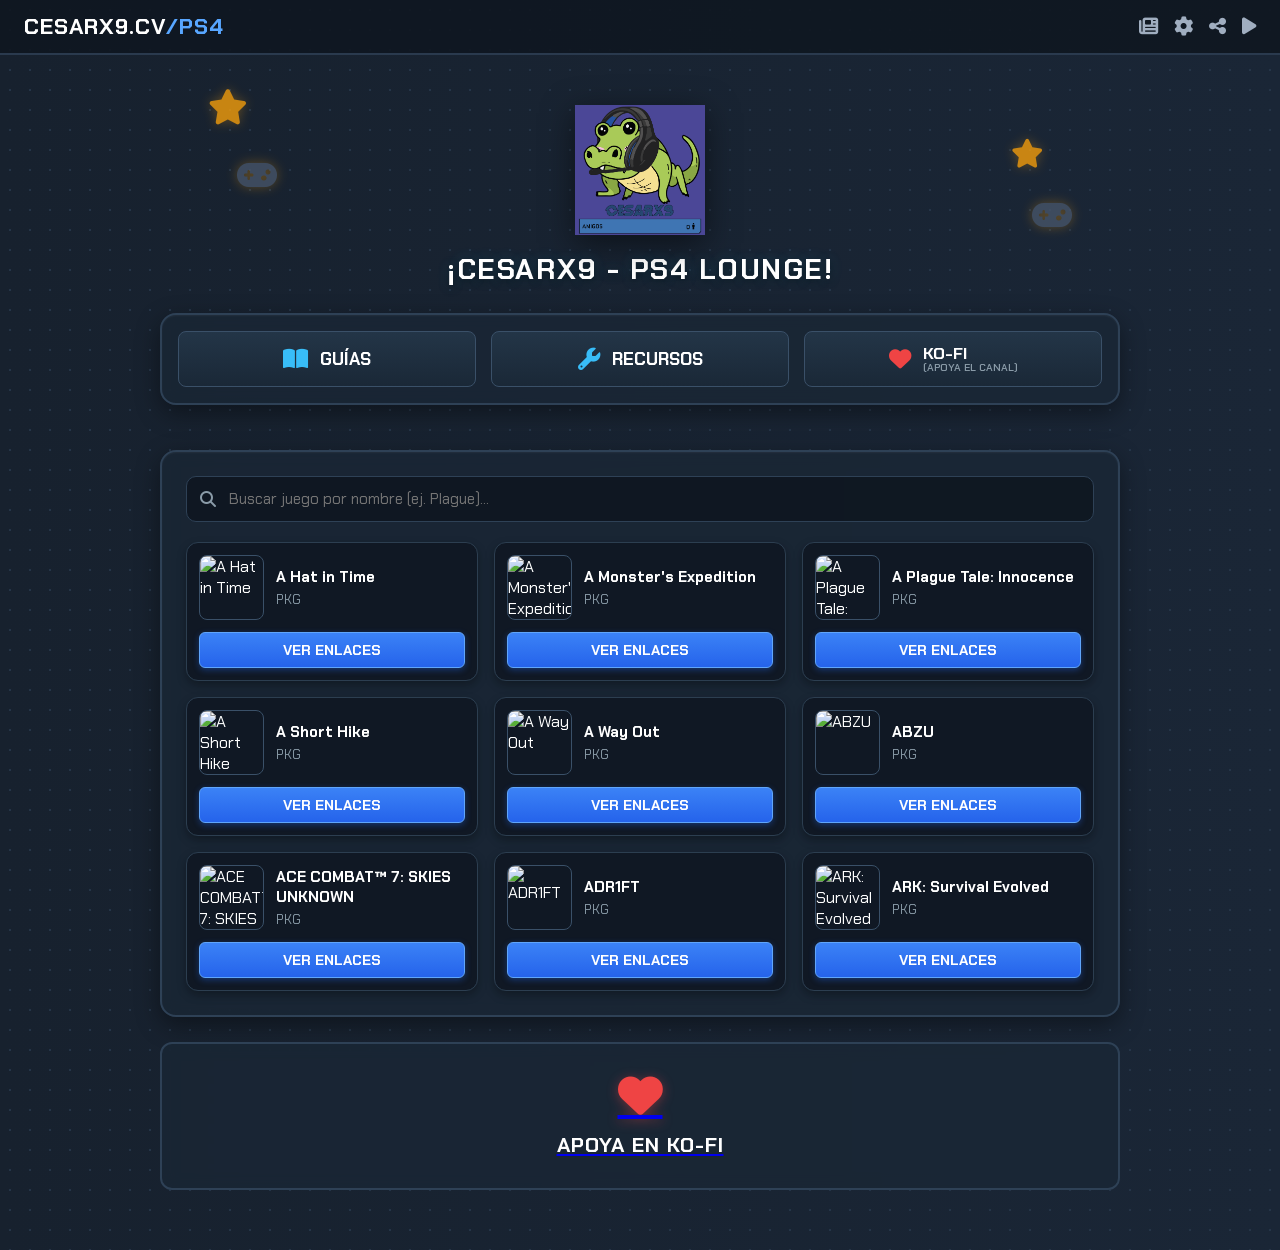
==== ps4/index.html @ 8a4fa2ce "Initial commit" ====
<!DOCTYPE html>
<html lang="es">

<head>
  <meta charset="UTF-8">
  <meta name="viewport" content="width=device-width, initial-scale=1.0">
  <title>Cesarx9.CV / PS4</title>

  <link rel="preconnect" href="https://fonts.googleapis.com">
  <link rel="preconnect" href="https://fonts.gstatic.com" crossorigin>
  <link href="https://fonts.googleapis.com/css2?family=Chakra+Petch:wght@600;700&display=swap" rel="stylesheet">
  <link rel="stylesheet" href="https://cdnjs.cloudflare.com/ajax/libs/font-awesome/6.4.0/css/all.min.css">

  <link rel="stylesheet" href="../styles.css">
</head>

<body>
  <header class="top-bar">
    <div class="logo">
      CESARX9.CV<span>/PS4</span>
    </div>
    <div class="top-icons">
      <i class="fa-solid font-icon fa-newspaper"></i>
      <i class="fa-solid font-icon fa-gear"></i>
      <i class="fa-solid font-icon fa-share-nodes"></i>
      <i class="fa-solid font-icon fa-play"></i>
      <!--      <div class="avatar-small">
        <img src="/assets/avatar.png" alt="avatar">
      </div>-->
    </div>
  </header>

  <main class="main-layout">
    <section class="hero-section">
      <div class="decor star-left"><i class="fa-solid fa-star"></i></div>
      <div class="decor star-right"><i class="fa-solid fa-star"></i></div>
      <div class="decor dpad-left"><i class="fa-solid fa-gamepad"></i></div>
      <div class="decor dpad-right"><i class="fa-solid fa-gamepad"></i></div>

      <div class="mascot-container">
        <img src="/assets/avatar.png" alt="x9" class="mascot-img">
      </div>

      <h1 class="hero-title">¡Cesarx9 - PS4 lounge!</h1>

      <div class="action-buttons-bar">
        <a href="guides/index.html" class="nav-btn">
          <i class="fa-solid fa-book-open"></i>
          <span>GUÍAS</span>
        </a>
        <a href="#recursos" class="nav-btn">
          <i class="fa-solid fa-wrench"></i>
          <span>RECURSOS</span>
        </a>
        <a href="https://ko-fi.com/cesarx9" class="nav-btn btn-kofi">
          <i class="fa-solid fa-heart"></i>
          <div class="btn-text">
            <span class="btn-title">KO-FI</span>
            <span class="btn-subtitle">(APOYA EL CANAL)</span>
          </div>
        </a>
      </div>
    </section>

    <section class="resources-section">
      <div class="resources-container">
        <div class="search-box">
          <i class="fa-solid fa-magnifying-glass search-icon"></i>
          <input type="text" id="search-input" placeholder="Buscar juego por nombre (ej. Plague)...">
        </div>

        <div class="pkg-grid" id="pkg-grid">

        </div>

      </div>

      <a href="https://ko-fi.com/cesarx9" target="_blank" class="kofi-banner-card">
        <i class="fa-solid fa-heart kofi-icon"></i>
        <h3>APOYA EN KO-FI</h3>
      </a>
    </section>
  </main>
  <script src="games.js"></script>
  <script src="script.js"></script>
  <div id="links-modal" class="modal-overlay">
    <div class="modal-content">
      <button class="modal-close" id="modal-close">&times;</button>
      <h3 id="modal-title">GAME [USA]</h3>
      <p class="modal-subtitle">Enlaces de descarga disponibles:</p>

      <div class="links-list">
        <a href="#" class="download-link" target="_blank">
          <i class="fa-solid fa-download"></i> Servidor 1 (Archive Org)
        </a>
      </div>
    </div>
  </div>

  <footer class="site-footer">
    <!--p>© 2026 CESARX9.CV - Todos los derechos reservados.</p-->
  </footer>
</body>

</html>
---- styles.css ----
:root {
  --bg-color: #17212e;
  --card-bg: #1e2d3d;
  --card-border: #2c3e50;
  --accent-blue: #3b82f6;
  --button-blue: #4a86e8;
  --text-main: #ffffff;
  --text-muted: #8a9ba8;
}

* {
  box-sizing: border-box;
  margin: 0;
  padding: 0;
}

body {
  background-color: var(--bg-color);
  color: var(--text-main);
  font-family: 'Chakra Petch', sans-serif;
  min-height: 100vh;
  background-image:
    radial-gradient(#253548 1px, transparent 1px),
    linear-gradient(to right, #17212e 0%, #1a2636 100%);
  background-size: 20px 20px, 100% 100%;
}

.top-bar {
  display: flex;
  justify-content: space-between;
  align-items: center;
  padding: 12px 24px;
  background-color: rgba(15, 23, 33, 0.9);
  border-bottom: 2px solid #2a3a4e;
}

.logo {
  font-size: 1.4rem;
  font-weight: 700;
  letter-spacing: 1px;
}

.logo span {
  color: #58a6ff;
}

.top-icons {
  display: flex;
  align-items: center;
  gap: 16px;
}

.font-icon {
  font-size: 1.2rem;
  color: #a0aec0;
  cursor: pointer;
  transition: color 0.2s;
  display: flex;
  align-items: center;
}

.font-icon:hover {
  color: #ffffff;
}

.avatar-small {
  display: flex;
  align-items: center;
  justify-content: center;
  width: 32px;
  height: 32px;
}

.avatar-small img {
  width: 100%;
  height: 100%;
  object-fit: cover;
  border-radius: 50%;
  border: 2px solid #38bdf8;
  display: block;
}

.main-layout {
  max-width: 1000px;
  margin: 0 auto;
  padding: 20px;
}

.hero-section {
  position: relative;
  text-align: center;
  padding: 30px 0 20px;
  margin-bottom: 25px;
}

.decor {
  position: absolute;
  color: #f59e0b;
  opacity: 0.8;
  font-size: 1.8rem;
  filter: drop-shadow(0 0 6px rgba(245, 158, 11, 0.4));
}

.star-left {
  top: 10px;
  left: 5%;
  font-size: 2.2rem;
}

.star-right {
  top: 60px;
  right: 8%;
  font-size: 1.8rem;
}

.dpad-left {
  top: 80px;
  left: 8%;
  color: #475569;
  font-size: 2rem;
}

.dpad-right {
  top: 120px;
  right: 5%;
  color: #475569;
  font-size: 2rem;
}

.mascot-container {
  display: flex;
  justify-content: center;
  align-items: center;
  margin-bottom: 15px;
}

.mascot-img {
  width: 130px;
  height: 130px;
  filter: drop-shadow(0 8px 16px rgba(0, 0, 0, 0.5));
  transition: transform 0.3s ease;
}

.mascot-img:hover {
  transform: scale(1.08) rotate(-3deg);
}

.hero-title {
  font-size: 1.8rem;
  font-weight: 700;
  letter-spacing: 1.5px;
  color: #ffffff;
  text-shadow: 0 2px 8px rgba(0, 0, 0, 0.8), 0 0 12px rgba(56, 189, 248, 0.3);
  margin-bottom: 25px;
  text-transform: uppercase;
}

.action-buttons-bar {
  display: grid;
  grid-template-columns: repeat(3, 1fr);
  gap: 15px;
  background: rgba(26, 39, 54, 0.75);
  backdrop-filter: blur(8px);
  -webkit-backdrop-filter: blur(8px);
  padding: 16px;
  border-radius: 16px;
  border: 2px solid #2e4156;
  box-shadow: inset 0 1px 2px rgba(255, 255, 255, 0.05), 0 8px 24px rgba(0, 0, 0, 0.4);
}

.nav-btn {
  display: flex;
  align-items: center;
  justify-content: center;
  gap: 12px;
  background: linear-gradient(180deg, #233547 0%, #1a2837 100%);
  border: 1.5px solid #3a5068;
  border-radius: 8px;
  padding: 12px 16px;
  color: #ffffff;
  text-decoration: none;
  font-weight: 700;
  font-size: 1.1rem;
  transition: all 0.2s ease;
  cursor: pointer;
}

.nav-btn i {
  font-size: 1.4rem;
  color: #38bdf8;
}

.nav-btn:hover {
  background: linear-gradient(180deg, #2c4259 0%, #203144 100%);
  border-color: #38bdf8;
  transform: translateY(-2px);
  box-shadow: 0 4px 12px rgba(56, 189, 248, 0.2);
}

.btn-kofi i {
  color: #ef4444;
}

.btn-text {
  display: flex;
  flex-direction: column;
  align-items: flex-start;
  line-height: 1.1;
}

.btn-title {
  font-size: 1.05rem;
}

.btn-subtitle {
  font-size: 0.65rem;
  color: var(--text-muted);
  font-weight: 600;
}

@media (max-width: 680px) {
  .action-buttons-bar {
    grid-template-columns: 1fr;
  }

  .hero-title {
    font-size: 1.3rem;
  }
}

.resources-section {
  margin-top: 10px;
}

.resources-container {
  background: rgba(26, 39, 54, 0.75);
  backdrop-filter: blur(8px);
  -webkit-backdrop-filter: blur(8px);
  border: 2px solid #2e4156;
  border-radius: 16px;
  padding: 24px;
  margin-bottom: 25px;
  box-shadow: inset 0 1px 2px rgba(255, 255, 255, 0.05), 0 8px 24px rgba(0, 0, 0, 0.4);
}

.section-title {
  font-size: 1.4rem;
  color: #ffffff;
  margin-bottom: 20px;
  letter-spacing: 1px;
}

.pkg-grid {
  display: grid;
  grid-template-columns: repeat(3, 1fr);
  gap: 16px;
}

.pkg-card {
  background-color: rgba(15, 23, 33, 0.85);
  border: 1.5px solid #2c3e50;
  border-radius: 12px;
  padding: 12px;
  display: flex;
  flex-direction: column;
  gap: 12px;
  box-shadow: 0 4px 10px rgba(0, 0, 0, 0.3);
}

.pkg-info {
  display: flex;
  align-items: center;
  gap: 12px;
}

.pkg-thumb {
  width: 65px;
  height: 65px;
  border-radius: 8px;
  object-fit: cover;
  border: 1px solid #3a5068;
}

.pkg-details {
  display: flex;
  flex-direction: column;
  gap: 4px;
}

.pkg-details h3 {
  font-size: 0.95rem;
  color: #ffffff;
  font-weight: 700;
}

.pkg-size {
  font-size: 0.8rem;
  color: #8a9ba8;
}

.btn-link {
  width: 100%;
  background: linear-gradient(180deg, #3b82f6 0%, #2563eb 100%);
  color: #ffffff;
  border: 1px solid #60a5fa;
  border-radius: 6px;
  padding: 8px;
  font-family: 'Chakra Petch', sans-serif;
  font-weight: 700;
  font-size: 0.9rem;
  cursor: pointer;
  transition: all 0.2s ease;
  box-shadow: 0 2px 6px rgba(37, 99, 235, 0.4);
}

.btn-link:hover {
  background: linear-gradient(180deg, #60a5fa 0%, #3b82f6 100%);
  transform: translateY(-1px);
  box-shadow: 0 4px 12px rgba(59, 130, 246, 0.5);
}

.info-banner {
  background: rgba(26, 39, 54, 0.75);
  backdrop-filter: blur(8px);
  -webkit-backdrop-filter: blur(8px);
  border: 2px solid #2e4156;
  border-radius: 12px;
  padding: 24px;
  text-align: center;
  margin-bottom: 25px;
}

.stars-row {
  color: #f59e0b;
  font-size: 1.2rem;
  margin-bottom: 10px;
  display: flex;
  justify-content: center;
  gap: 6px;
}

.info-banner p {
  color: #cbd5e1;
  font-size: 1rem;
  line-height: 1.5;
}

.kofi-banner-card {
  background: rgba(26, 39, 54, 0.75);
  backdrop-filter: blur(8px);
  -webkit-backdrop-filter: blur(8px);
  border: 2px solid #2e4156;
  border-radius: 12px;
  padding: 30px;
  display: flex;
  flex-direction: column;
  align-items: center;
  justify-content: center;
  gap: 12px;
  cursor: pointer;
  transition: all 0.2s ease;
}

.kofi-banner-card:hover {
  border-color: #ef4444;
  transform: translateY(-2px);
  box-shadow: 0 6px 20px rgba(239, 68, 68, 0.2);
}

.kofi-icon {
  font-size: 2.8rem;
  color: #ef4444;
  filter: drop-shadow(0 2px 6px rgba(239, 68, 68, 0.4));
}

.kofi-banner-card h3 {
  font-size: 1.3rem;
  color: #ffffff;
  letter-spacing: 1px;
}

@media (max-width: 768px) {
  .pkg-grid {
    grid-template-columns: repeat(2, 1fr);
  }
}

@media (max-width: 480px) {
  .pkg-grid {
    grid-template-columns: 1fr;
  }
}

.modal-overlay {
  position: fixed;
  top: 0;
  left: 0;
  width: 100%;
  height: 100%;
  background: rgba(0, 0, 0, 0.75);
  backdrop-filter: blur(5px);
  display: flex;
  justify-content: center;
  align-items: center;
  opacity: 0;
  pointer-events: none;
  transition: opacity 0.25s ease;
  z-index: 1000;
}

.modal-overlay.active {
  opacity: 1;
  pointer-events: auto;
}

.modal-content {
  background: #1a2736;
  border: 2px solid #2e4156;
  border-radius: 16px;
  padding: 24px;
  width: 90%;
  max-width: 420px;
  position: relative;
  box-shadow: 0 10px 30px rgba(0, 0, 0, 0.5);
}

.modal-close {
  position: absolute;
  top: 12px;
  right: 16px;
  background: none;
  border: none;
  color: #8a9ba8;
  font-size: 1.5rem;
  cursor: pointer;
}

.modal-close:hover {
  color: #ffffff;
}

#modal-title {
  color: #ffffff;
  margin-bottom: 6px;
  font-size: 1.2rem;
}

.modal-subtitle {
  color: #8a9ba8;
  font-size: 0.85rem;
  margin-bottom: 18px;
}

.links-list {
  display: flex;
  flex-direction: column;
  gap: 10px;
}

.download-link {
  display: flex;
  align-items: center;
  gap: 10px;
  background: #233547;
  border: 1px solid #3a5068;
  color: #38bdf8;
  padding: 10px 14px;
  border-radius: 8px;
  text-decoration: none;
  font-weight: 700;
  font-size: 0.9rem;
  transition: all 0.2s ease;
}

.download-link:hover {
  background: #2c4259;
  border-color: #38bdf8;
  color: #ffffff;
}

/* Footer */
.site-footer {
  text-align: center;
  padding: 30px 0 10px;
  color: #64748b;
  font-size: 0.85rem;
}

.search-box {
  position: relative;
  width: 100%;
  margin-bottom: 20px;
}

.search-icon {
  position: absolute;
  left: 14px;
  top: 50%;
  transform: translateY(-50%);
  color: #8a9ba8;
  font-size: 1rem;
  pointer-events: none;
}

#search-guides,
#search-input {
  width: 100%;
  box-sizing: border-box;
  padding: 12px 14px 12px 42px;
  background: rgba(15, 23, 33, 0.9);
  border: 1.5px solid #2e4156;
  border-radius: 10px;
  color: #ffffff;
  font-family: 'Chakra Petch', sans-serif;
  font-size: 0.95rem;
  outline: none;
  transition: border-color 0.2s ease;
}

#search-guides:focus,
#search-input:focus {
  border-color: #38bdf8;
  box-shadow: 0 0 10px rgba(56, 189, 248, 0.2);
}

.no-results {
  grid-column: 1 / -1;
  text-align: center;
  color: #8a9ba8;
  padding: 20px 0;
  font-size: 0.95rem;
}

.guides-grid {
  display: grid;
  grid-template-columns: repeat(2, 1fr);
  gap: 20px;
}

.guide-card {
  background-color: rgba(15, 23, 33, 0.85);
  border: 1.5px solid #2c3e50;
  border-radius: 12px;
  padding: 18px;
  display: flex;
  flex-direction: column;
  justify-content: space-between;
  gap: 12px;
}

.guide-header {
  display: flex;
  justify-content: space-between;
  align-items: center;
}

.guide-icon {
  font-size: 1.5rem;
  color: #38bdf8;
}

.guide-badge {
  background-color: #1e293b;
  color: #a0aec0;
  border: 1px solid #3a5068;
  font-size: 0.75rem;
  padding: 2px 8px;
  border-radius: 4px;
}

.guide-card h3 {
  font-size: 1.05rem;
  color: #ffffff;
}

.guide-card p {
  font-size: 0.85rem;
  color: #8a9ba8;
  line-height: 1.4;
}

.guide-footer {
  display: flex;
  justify-content: space-between;
  align-items: center;
  margin-top: 5px;
}

.read-time {
  font-size: 0.8rem;
  color: #64748b;
}

.btn-read {
  width: auto;
  padding: 6px 16px;
}

@media (max-width: 680px) {
  .guides-grid {
    grid-template-columns: 1fr;
  }
}

.systems-grid {
  display: grid;
  grid-template-columns: repeat(2, 1fr);
  gap: 20px;
  max-width: 800px;
  margin: 0 auto;
}

.system-card {
  background: rgba(26, 39, 54, 0.75);
  backdrop-filter: blur(8px);
  -webkit-backdrop-filter: blur(8px);
  border: 2px solid #2e4156;
  border-radius: 16px;
  padding: 24px;
  display: flex;
  flex-direction: column;
  align-items: center;
  text-align: center;
  gap: 12px;
  text-decoration: none;
  color: #ffffff;
  transition: all 0.25s ease;
  position: relative;
  box-shadow: inset 0 1px 2px rgba(255, 255, 255, 0.05), 0 8px 24px rgba(0, 0, 0, 0.4);
}

.system-card:hover {
  transform: translateY(-4px);
  border-color: #38bdf8;
  box-shadow: 0 10px 28px rgba(56, 189, 248, 0.25);
}

.system-icon {
  font-size: 3rem;
  color: #38bdf8;
}

.x360-card:hover {
  border-color: #10b981;
  box-shadow: 0 10px 28px rgba(16, 185, 129, 0.25);
}

.x360-card .system-icon {
  color: #10b981;
}

.system-info h2 {
  font-size: 1.3rem;
  margin-bottom: 6px;
}

.system-info p {
  font-size: 0.85rem;
  color: #8a9ba8;
}

.system-status {
  font-size: 0.75rem;
  font-weight: 700;
  padding: 4px 10px;
  border-radius: 6px;
  letter-spacing: 1px;
}

.active-status {
  background-color: rgba(34, 197, 94, 0.15);
  color: #4ade80;
  border: 1px solid #22c55e;
}

.coming-status {
  background-color: rgba(245, 158, 11, 0.15);
  color: #fbbf24;
  border: 1px solid #f59e0b;
}

@media (max-width: 600px) {
  .systems-grid {
    grid-template-columns: 1fr;
  }
}
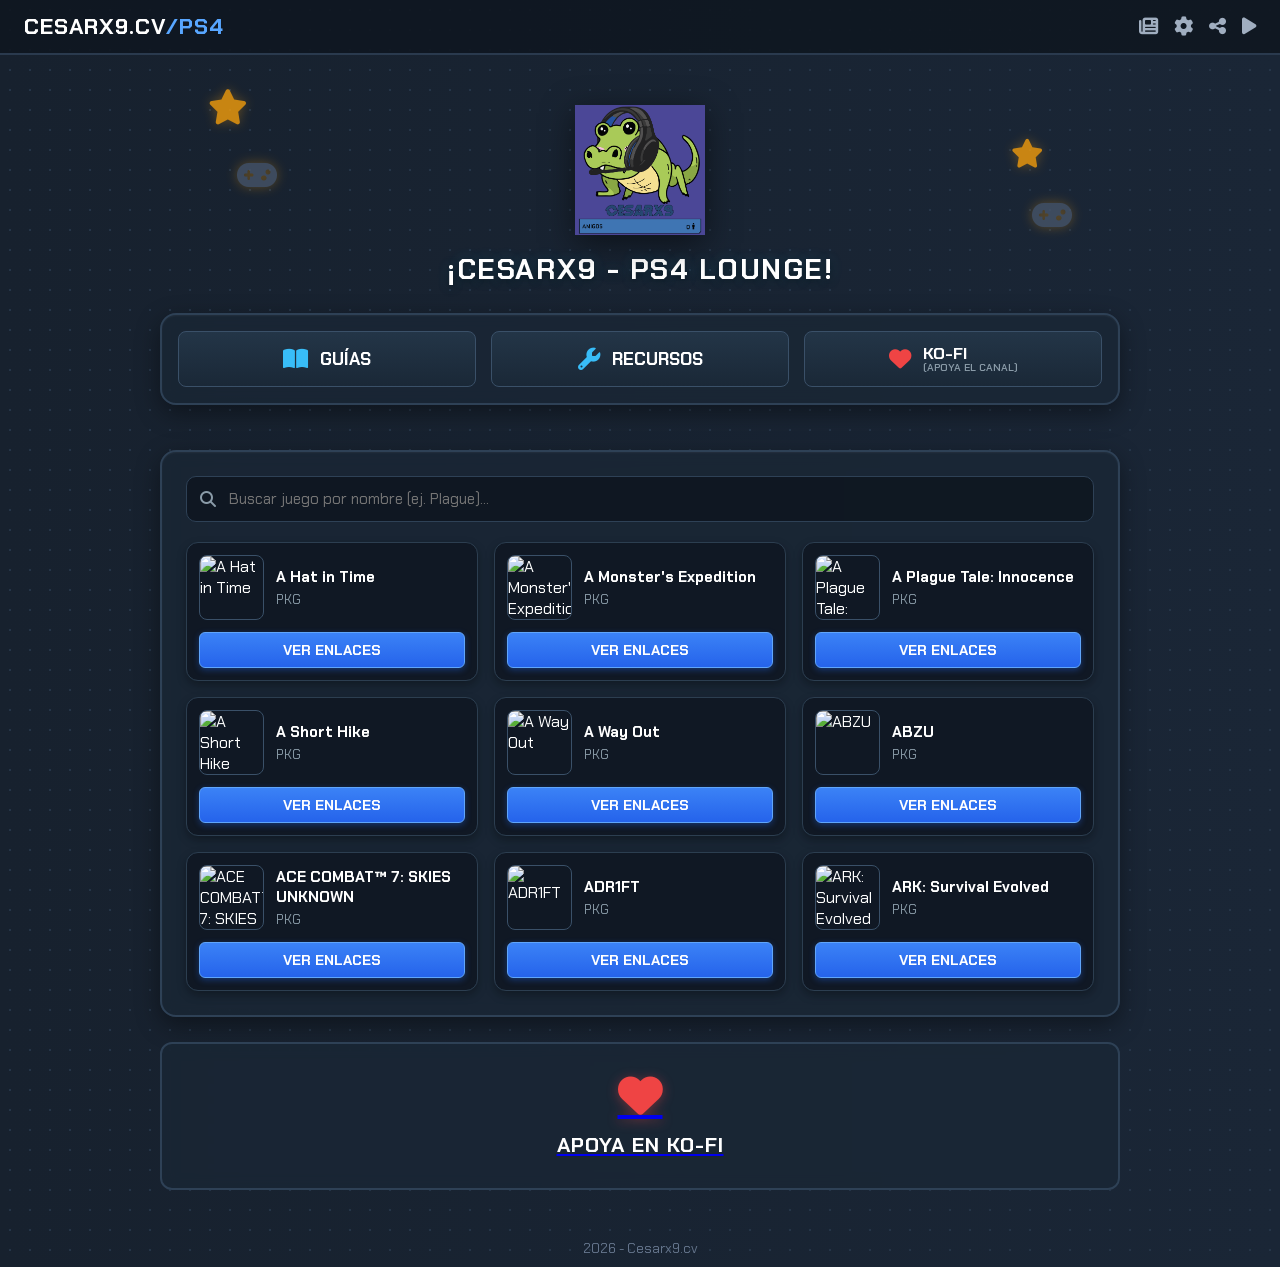
==== commit c01ae036: "fix: sync local CNAME and UI updates" ====
--- a/ps4/index.html
+++ b/ps4/index.html
@@ -97,9 +97,9 @@
     </div>
   </div>
 
-  <footer class="site-footer">
-    <!--p>© 2026 CESARX9.CV - Todos los derechos reservados.</p-->
-  </footer>
+    <footer class="site-footer">
+        <p>2026 - Cesarx9.cv</p>
+    </footer>
 </body>
 
 </html>
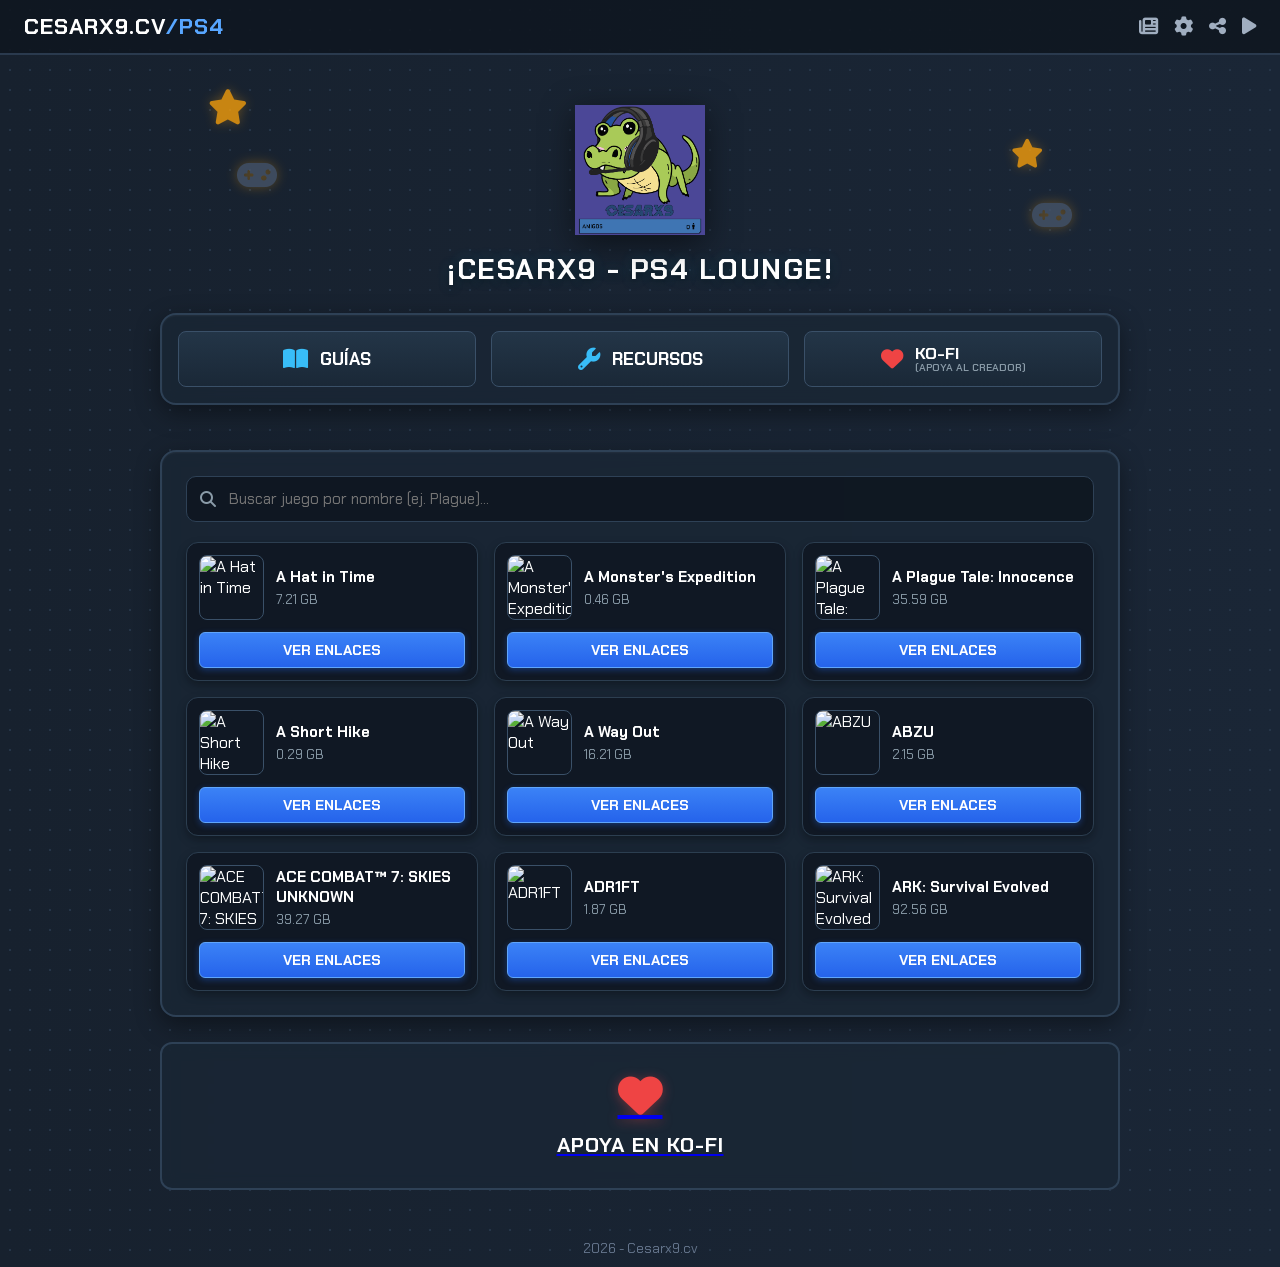
==== commit 3519e3d4: "Versión estable v1.0: RPI funcional directo a PS4 con Archive.org" ====
--- a/ps4/index.html
+++ b/ps4/index.html
@@ -56,7 +56,7 @@
           <i class="fa-solid fa-heart"></i>
           <div class="btn-text">
             <span class="btn-title">KO-FI</span>
-            <span class="btn-subtitle">(APOYA EL CANAL)</span>
+            <span class="btn-subtitle">(APOYA AL CREADOR)</span>
           </div>
         </a>
       </div>
@@ -94,12 +94,36 @@
           <i class="fa-solid fa-download"></i> Servidor 1 (Archive Org)
         </a>
       </div>
+      <div class="rpi-container"
+        style="margin-top: 15px; background: rgba(0,0,0,0.2); padding: 12px; border-radius: 6px;">
+        <div style="display: flex; gap: 10px; margin-bottom: 10px;">
+          <div style="flex: 3;">
+            <label for="ps4-ip" style="display:block; font-size: 0.8rem; margin-bottom: 4px; color: #ccc;">IP de la
+              PS4:</label>
+            <input type="text" id="ps4-ip" placeholder="Ej: 192.168.1.15"
+              style="padding: 6px; border-radius: 4px; border: 1px solid #333; background: #111; color: #fff; width: 100%;">
+          </div>
+          <div style="flex: 1.5;">
+            <label for="ps4-port"
+              style="display:block; font-size: 0.8rem; margin-bottom: 4px; color: #ccc;">Puerto:</label>
+            <input type="text" id="ps4-port" value="12800" placeholder="12800"
+              style="padding: 6px; border-radius: 4px; border: 1px solid #333; background: #111; color: #fff; width: 100%;">
+          </div>
+        </div>
+
+        <button id="btn-rpi-install" onclick="installViaRPI('https://url-del-pkg.com/game.pkg')"
+          style="background-color: #28a745; color: white; border: none; padding: 10px 15px; border-radius: 5px; cursor: pointer; width: 100%; font-weight: bold;">
+          🚀 Instalar Directo en PS4
+        </button>
+
+        <p id="rpi-status" style="font-size: 0.8rem; margin-top: 8px; margin-bottom: 0; text-align: center;"></p>
+      </div>
     </div>
   </div>
 
-    <footer class="site-footer">
-        <p>2026 - Cesarx9.cv</p>
-    </footer>
+  <footer class="site-footer">
+    <p>2026 - Cesarx9.cv</p>
+  </footer>
 </body>
 
 </html>
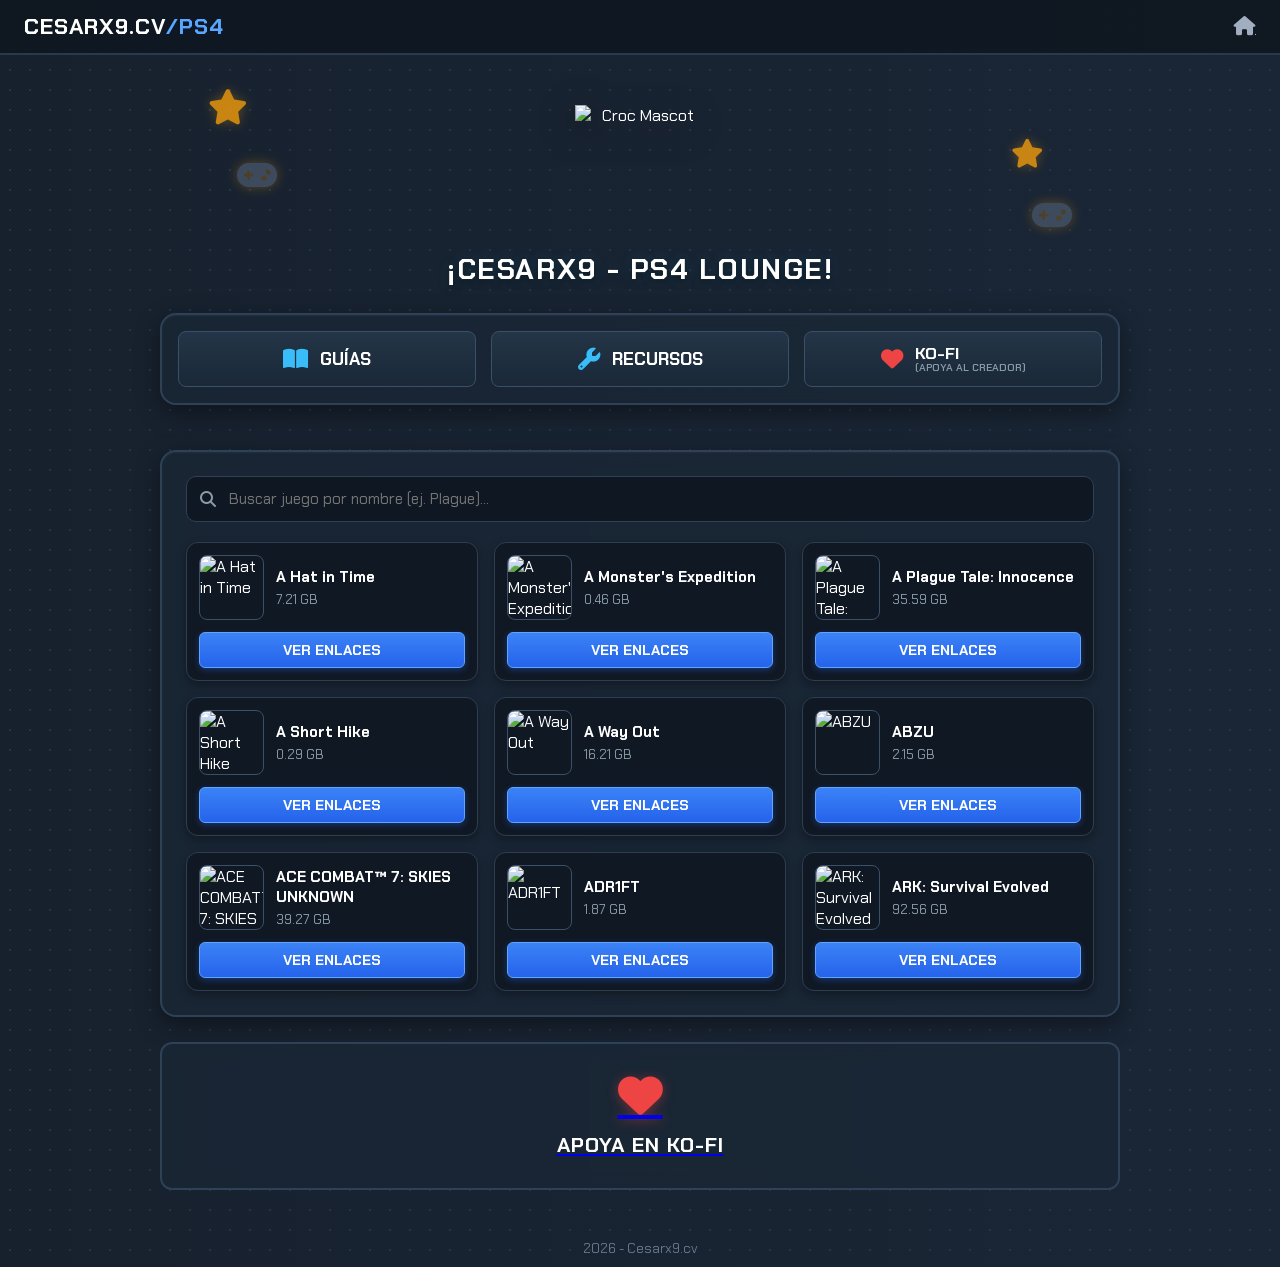
==== commit 05bf778a: "Se agregaron botones para regresar entre paginas" ====
--- a/ps4/index.html
+++ b/ps4/index.html
@@ -17,16 +17,10 @@
 <body>
   <header class="top-bar">
     <div class="logo">
-      CESARX9.CV<span>/PS4</span>
+      <a href="../../index.html" style="color: inherit; text-decoration: none;">CESARX9.CV<span>/PS4</span></a>
     </div>
     <div class="top-icons">
-      <i class="fa-solid font-icon fa-newspaper"></i>
-      <i class="fa-solid font-icon fa-gear"></i>
-      <i class="fa-solid font-icon fa-share-nodes"></i>
-      <i class="fa-solid font-icon fa-play"></i>
-      <!--      <div class="avatar-small">
-        <img src="/assets/avatar.png" alt="avatar">
-      </div>-->
+      <a href="../../index.html" class="font-icon" title="Volver al Inicio"><i class="fa-solid fa-house"></i></a>
     </div>
   </header>
 
@@ -38,7 +32,7 @@
       <div class="decor dpad-right"><i class="fa-solid fa-gamepad"></i></div>
 
       <div class="mascot-container">
-        <img src="/assets/avatar.png" alt="x9" class="mascot-img">
+        <img src="https://api.iconify.design/emojione-v1:crocodile.svg" alt="Croc Mascot" class="mascot-img">
       </div>
 
       <h1 class="hero-title">¡Cesarx9 - PS4 lounge!</h1>
@@ -48,7 +42,7 @@
           <i class="fa-solid fa-book-open"></i>
           <span>GUÍAS</span>
         </a>
-        <a href="#recursos" class="nav-btn">
+        <a href="recursos/index.html" class="nav-btn">
           <i class="fa-solid fa-wrench"></i>
           <span>RECURSOS</span>
         </a>
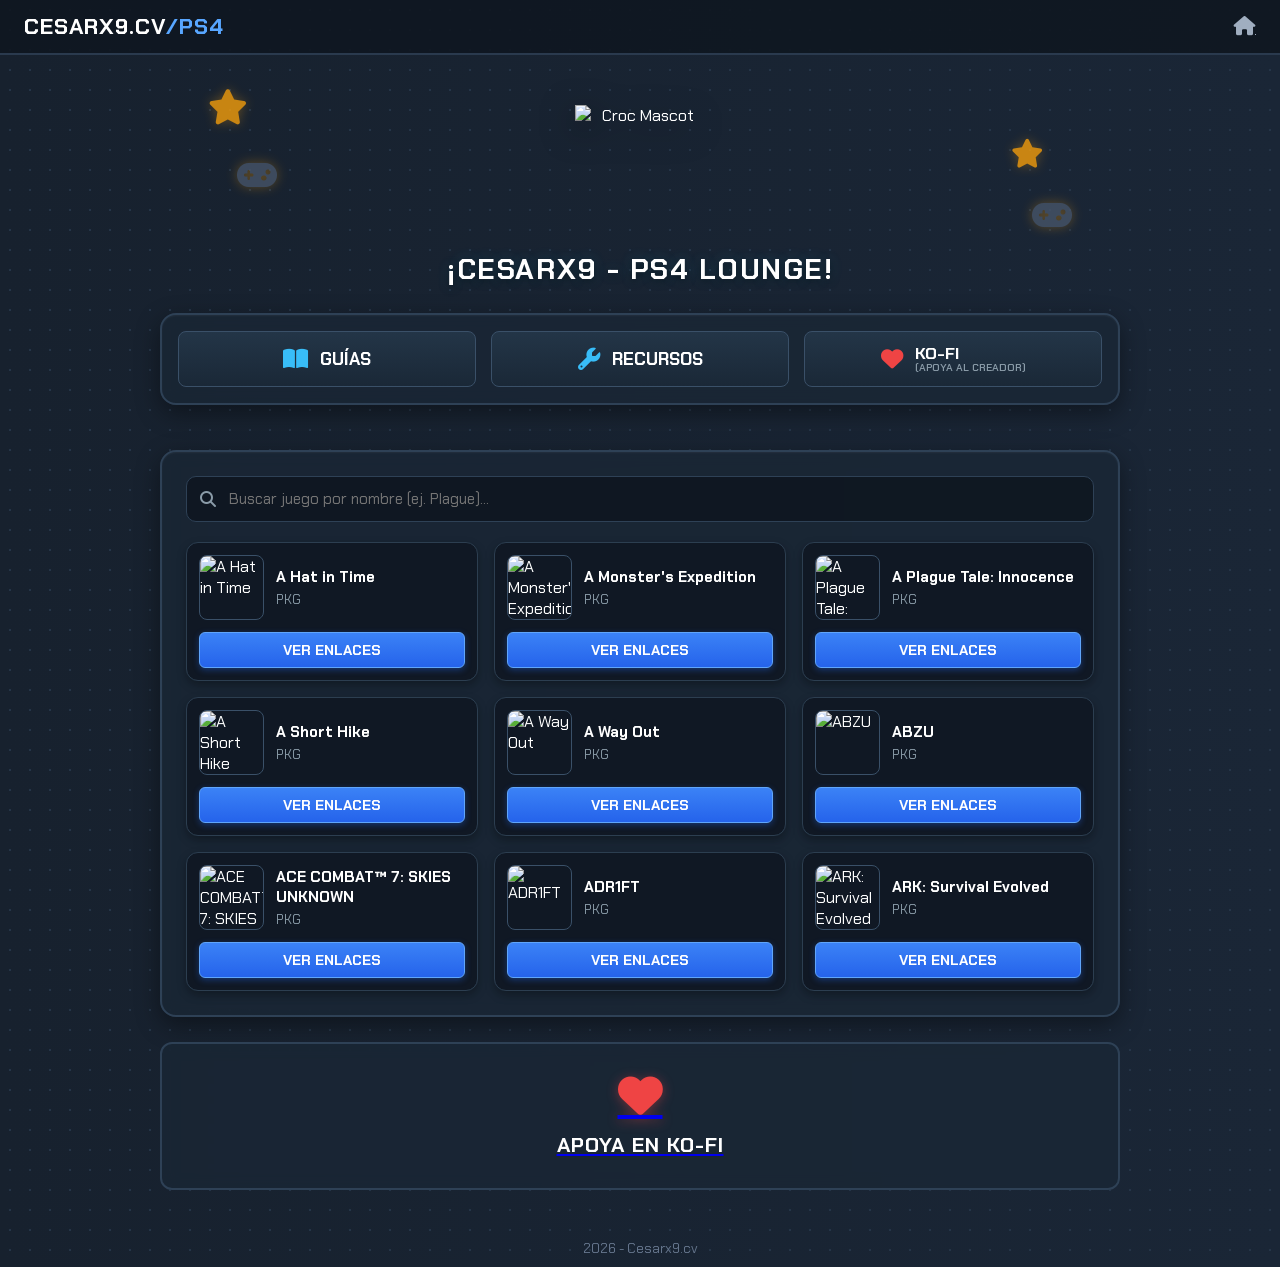
==== commit 9160fda3: "Updated ps4 dirs" ====
--- a/ps4/index.html
+++ b/ps4/index.html
@@ -75,21 +75,44 @@
       </a>
     </section>
   </main>
+
   <script src="games.js"></script>
   <script src="script.js"></script>
+
+  <!-- Modal con Pestañas (Juego - Update - DLCs) -->
   <div id="links-modal" class="modal-overlay">
-    <div class="modal-content">
+    <div class="modal-content" style="max-width: 550px;">
       <button class="modal-close" id="modal-close">&times;</button>
-      <h3 id="modal-title">GAME [USA]</h3>
-      <p class="modal-subtitle">Enlaces de descarga disponibles:</p>
+      <h3 id="modal-title" style="margin-bottom: 5px;">GAME [USA]</h3>
+      <p class="modal-subtitle" style="margin-bottom: 12px;">Enlaces de descarga y complementos:</p>
 
-      <div class="links-list">
-        <a href="#" class="download-link" target="_blank">
-          <i class="fa-solid fa-download"></i> Servidor 1 (Archive Org)
-        </a>
+      <!-- Pestañas del Modal -->
+      <div class="modal-tabs"
+        style="display: flex; gap: 8px; border-bottom: 1px solid #30363d; padding-bottom: 8px; margin-bottom: 12px;">
+        <button class="tab-btn active" data-tab="tab-game"
+          style="background: #1f6feb; color: #fff; border: none; padding: 6px 12px; border-radius: 6px; cursor: pointer; font-weight: bold; font-size: 0.85rem;">Juego</button>
+        <button class="tab-btn" data-tab="tab-update"
+          style="background: #21262d; color: #8b949e; border: 1px solid #30363d; padding: 6px 12px; border-radius: 6px; cursor: pointer; font-weight: bold; font-size: 0.85rem;">Update</button>
+        <button class="tab-btn" data-tab="tab-dlcs"
+          style="background: #21262d; color: #8b949e; border: 1px solid #30363d; padding: 6px 12px; border-radius: 6px; cursor: pointer; font-weight: bold; font-size: 0.85rem;">DLCs</button>
       </div>
+
+      <!-- Contenedores de las Pestañas -->
+      <div id="tab-game" class="tab-pane active-pane">
+        <div id="mirrors-container" style="max-height: 180px; overflow-y: auto; margin-bottom: 12px;"></div>
+      </div>
+
+      <div id="tab-update" class="tab-pane" style="display: none;">
+        <div id="updates-container" style="max-height: 180px; overflow-y: auto; margin-bottom: 12px;"></div>
+      </div>
+
+      <div id="tab-dlcs" class="tab-pane" style="display: none;">
+        <div id="dlcs-container" style="max-height: 180px; overflow-y: auto; margin-bottom: 12px;"></div>
+      </div>
+
+      <!-- Sección RPI (Compartida) -->
       <div class="rpi-container"
-        style="margin-top: 15px; background: rgba(0,0,0,0.2); padding: 12px; border-radius: 6px;">
+        style="background: rgba(0,0,0,0.2); padding: 12px; border-radius: 6px; border: 1px solid #30363d;">
         <div style="display: flex; gap: 10px; margin-bottom: 10px;">
           <div style="flex: 3;">
             <label for="ps4-ip" style="display:block; font-size: 0.8rem; margin-bottom: 4px; color: #ccc;">IP de la
@@ -105,7 +128,7 @@
           </div>
         </div>
 
-        <button id="btn-rpi-install" onclick="installViaRPI('https://url-del-pkg.com/game.pkg')"
+        <button id="btn-rpi-install"
           style="background-color: #28a745; color: white; border: none; padding: 10px 15px; border-radius: 5px; cursor: pointer; width: 100%; font-weight: bold;">
           🚀 Instalar Directo en PS4
         </button>
